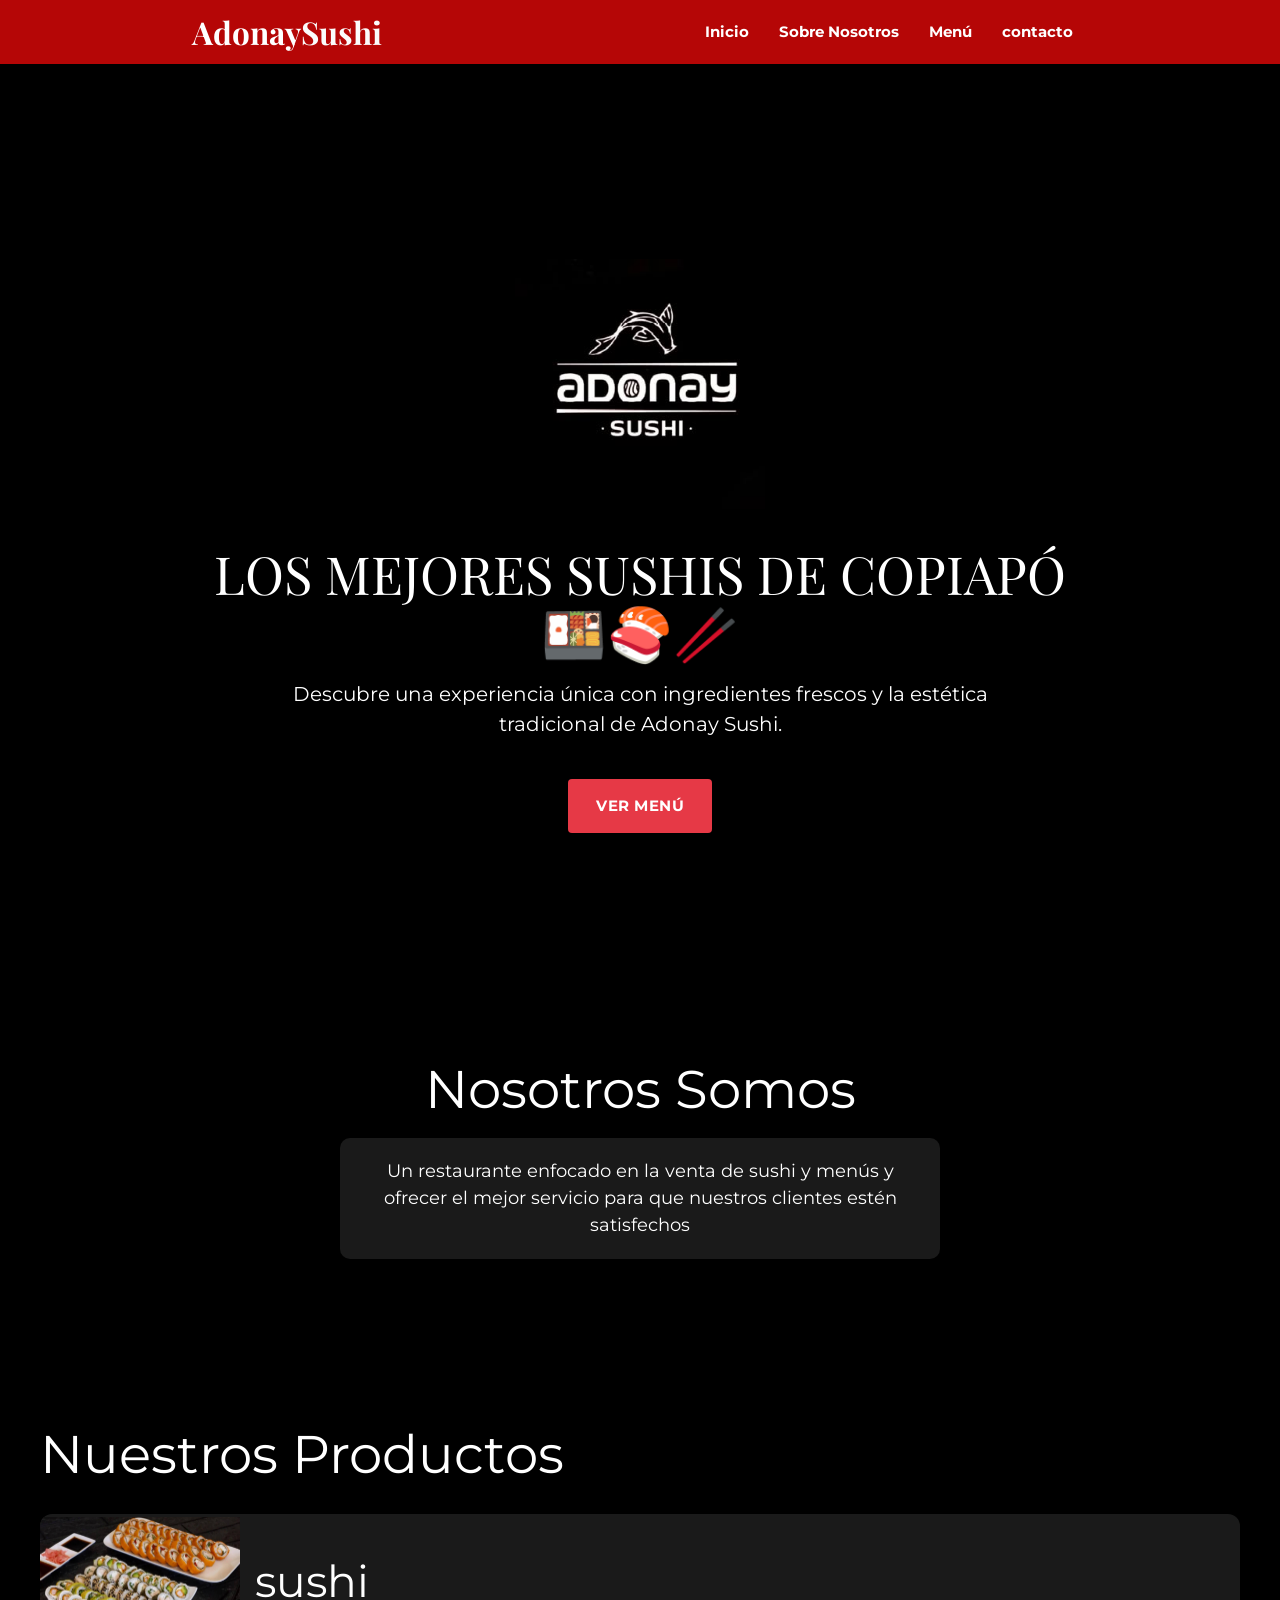
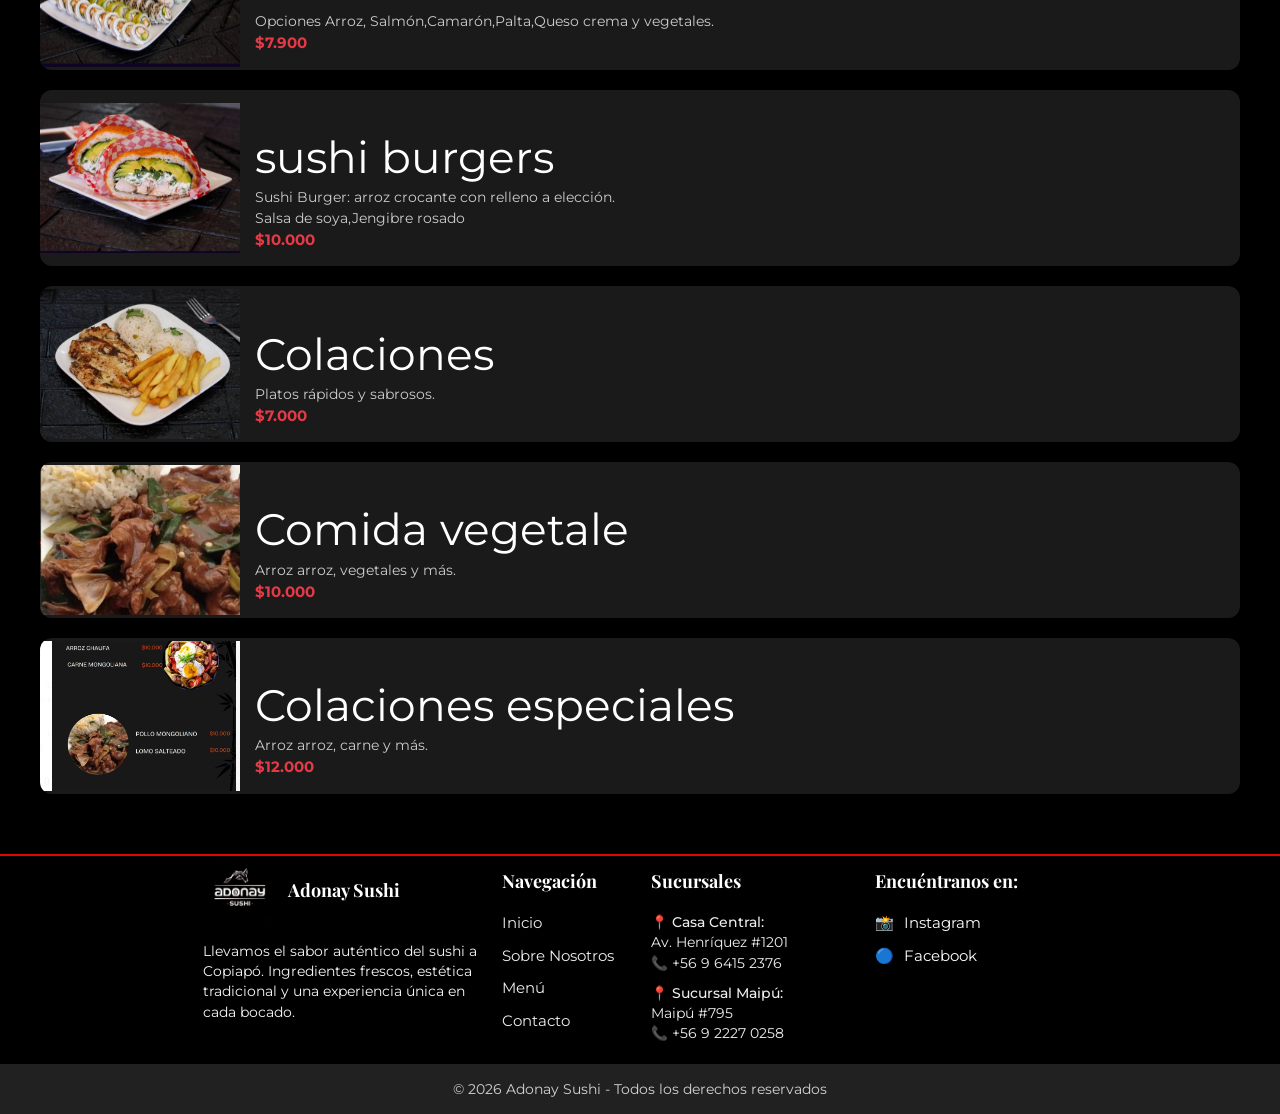
==== index.html @ 64092a62 "Update prices and headings in index.html modificar precio y arreglar imagene" ====
<!DOCTYPE html>
<html lang="es">
<head>
    <meta charset="UTF-8">
    <meta name="viewport" content="width=device-width, initial-scale=1.0">
    <title>Adonay Sushi | Estructura Base Materialize</title>
    <link rel="stylesheet" href="https://cdnjs.cloudflare.com/ajax/libs/materialize/1.0.0/css/materialize.min.css">
    <link href="https://fonts.googleapis.com/css2?family=Montserrat:wght@400;700&family=Playfair+Display:wght@700&display=swap" rel="stylesheet">
    <link rel="stylesheet" href="styles.css">
</head>
<body>


    <header>
        <nav class="negro-adonay">
            <div class="nav-wrapper container">
                <a href="#!" class="brand-logo">Adonay<span>Sushi</span></a>
                <ul id="nav-mobile" class="right hide-on-med-and-down">
                    <li><a href="#inicio">Inicio</a></li>
                    <li><a href="#nosotros">Sobre Nosotros</a></li>
                    <li><a href="#Nuestros Productos">Menú</a></li>
                    <li><a href="#contacto">contacto</a></li>
                </ul>
            </div>
        </nav>
    </header>

    <main>

        <section id="inicio" class="hero-section">
            <div class="container center-align">
                <div class="hero-content">
                    <img src="Logo-banner.jpg" alt="Logo Principal Adonay Sushi" class="hero-logo">
                    <h2 class="white-text">LOS MEJORES SUSHIS DE COPIAPÓ 🍱🍣🥢</h2>
                    <p class="white-text">Descubre una experiencia única con ingredientes frescos y la estética tradicional de Adonay Sushi.</p>
                    <a href="#Nuestros Productos" class="btn-large rojo-adonay">Ver Menú</a>
                </div>
            </div>
</section>
<section id="nosotros">
    <h2>Nosotros Somos</h2>
    <p>
        Un restaurante enfocado en la venta de sushi y menús y ofrecer el mejor servicio 
        para que nuestros clientes estén satisfechos
    </p>
</section>
<section id="Nuestros Productos" class="section"></section>
<section class="menu">
    <h2>Nuestros Productos</h2>

    <article class="card-horizontal">
        <img src="img1.jpeg" alt="sushis y promos"> 
        <div class="info">
            <h3>sushi</h3>
            <p>Opciones Arroz, Salmón,Camarón,Palta,Queso crema y vegetales.</p>   
            <span>$7.900</span>
        </div>
    </article>  
    <article class="card-horizontal">
         <img src="img2.jpeg" alt="sushi burger">

        <div class="info">
            <h3>sushi burgers</h3>
            <p>Sushi Burger: arroz crocante con relleno a elección.</p>
            <p>Salsa de soya,Jengibre rosado</p>
            <span>$10.000</span>
        </div>
    </article> 
    
    
    <article class="card-horizontal">
        <img src="img3.jpeg" alt="Colaciones">
        <div class="info">
            <h3>Colaciones</h3>
            <p>Platos rápidos y sabrosos.</p>
            <span>$7.000</span>
        </div>
    </article>  



    <article class="card-horizontal">
        <img src="img5.jpeg" alt="comida vegetales">
        <div class="info">
            <h3>Comida vegetale </h3>
            <p>Arroz arroz,  vegetales y más.</p>
            <span>$10.000</span>
        </div>
    </article>   
    
    <article class="card-horizontal">
        <img src="img5.png" alt="colacion especial">
        <div class="info">
            <h3>Colaciones especiales</h3>
            <p>Arroz arroz,  carne y más.</p>
            <span>$12.000</span>
        </div>
    </article> 
    
</section>
        <!-- Footer -->
<footer id="contacto" class="page-footer negro-adonay"></footer>
  <footer class="page-footer black">
    <div class="container">
        <div class="row">

            <div class="col l4 s12">
                <div class="footer-logo-container" style="display: flex; align-items: center; margin-bottom: 15px;">
                    <img src="Logo Adonay_Sushi.jpg" alt="Logo Adonay Sushi" class="responsive-img" style="max-height: 70px; margin-right: 15px;">
                    <h5 class="white-text" style="font-family: 'Playfair Display', serif; margin: 0;">Adonay Sushi</h5>
                </div>
                <p class="grey-text text-lighten-4" style="font-family: 'Montserrat', sans-serif; font-size: 0.9rem;">
                    Llevamos el sabor auténtico del sushi a Copiapó. Ingredientes frescos, 
                    estética tradicional y una experiencia única en cada bocado.
                </p>
            </div>


            <div class="col l2 s12">
                <h5 class="white-text" style="font-family: 'Playfair Display', serif;">Navegación</h5>
                <ul style="font-family: 'Montserrat', sans-serif;">
                    <li><a class="grey-text text-lighten-3" href="#inicio">Inicio</a></li>
                    <li><a class="grey-text text-lighten-3" href="#sobre-nosotros">Sobre Nosotros</a></li>
                    <li><a class="grey-text text-lighten-3" href="#Nuestros Productos">Menú</a></li>
                    <li><a class="grey-text text-lighten-3" href="#contacto">Contacto</a></li>
                </ul>
            </div>


            <div class="col l3 s12">
                <h5 class="white-text" style="font-family: 'Playfair Display', serif;">Sucursales</h5>
                <div class="grey-text text-lighten-3" style="font-family: 'Montserrat', sans-serif; font-size: 0.9rem;">
                    <p style="margin-bottom: 10px;">
                        <strong>📍 Casa Central:</strong><br>
                        Av. Henríquez #1201<br>
                        📞 <a href="tel:+56964152376" class="grey-text text-lighten-3">+56 9 6415 2376</a>
                    </p>
                    <p>
                        <strong>📍 Sucursal Maipú:</strong><br>
                        Maipú #795<br>
                        📞 <a href="tel:+56922270258" class="grey-text text-lighten-3">+56 9 2227 0258</a>
                    </p>
                </div>
            </div>

            <div class="col l3 s12">
                <h5 class="white-text" style="font-family: 'Playfair Display', serif;">Encuéntranos en:</h5>
                <div class="social-links-container" style="font-family: 'Montserrat', sans-serif;">
                    <p>
                        <a href="https://www.instagram.com/adonay_sushi/" target="_blank" class="white-text" style="display: flex; align-items: center; margin-bottom: 10px;">
                            <span style="margin-right: 10px;">📸</span> Instagram
                        </a>
                    </p>
                    <p>
                        <a href="https://www.facebook.com/share/14aAZeAS6tL/" target="_blank" class="white-text" style="display: flex; align-items: center;">
                            <span style="margin-right: 10px;">🔵</span> Facebook
                        </a>
                    </p>
                </div>
            </div>
        </div>
    </div>


    <div class="footer-copyright grey darken-4">
        <div class="container center-align" style="font-family: 'Montserrat', sans-serif;">
            © 2026 Adonay Sushi - Todos los derechos reservados
        </div>
    </div>
</footer>

    </main>

    <script src="https://cdnjs.cloudflare.com/ajax/libs/materialize/1.0.0/js/materialize.min.js"></script>
</body>
</html>
---- styles.css ----
* {
    margin: 0;
    padding: 0;
    box-sizing: border-box;
}

body {
    font-family: 'Montserrat', sans-serif;
    background-color: #000000; 
    color: #000000; 
}
 
.negro-adonay {
    background-color: #b50606 !important; 
}

nav .brand-logo {
    font-family: 'Playfair Display', serif;
    font-weight: 700;
    color: #ffffff; 
}

nav .brand-logo span {
    color: #fbfbfb; 
}

nav ul a {
    font-weight: 700;
    transition: color 0.3s ease;
}

nav ul a:hover {
    color: #e63946 !important; 
}

/* banner princi */
.hero-section {
    height: 100vh;
    background: #000000;
    display: flex;
    justify-content: center;
    align-items: center;
    padding-top: 64px;
    
}

.hero-content h2 {
    font-size: 3.5rem;
    margin-bottom: 20px;
    font-family: 'Playfair Display', serif;
    
}

.hero-content p {
    font-size: 1.3rem;
    margin-bottom: 40px;
    max-width: 700px;
    margin-left: auto;
    margin-right: auto;
    
}

.btn-large.rojo-adonay {
    font-weight: bold;
    text-transform: uppercase;
    border-radius: 4px;

    background-color: #e63946 !important;
    border: none;
    box-shadow: 0 4px 6px rgba(0,0,0,0.3);
}

.btn-large.rojo-adonay:hover {
    background-color: #c1121f !important; 
    box-shadow: 0 6px 8px rgba(0,0,0,0.4);
    
}

@media only screen and (max-width: 992px) {
    .hero-content h2 {
        font-size: 2.5rem;
    }
    .hero-content p {
        font-size: 1.1rem;
    }
} 

.menu {
    background: #000;
    padding: 40px;
} 
#nosotros {
    background: #000000;
    padding: 60px 20px;
    text-align: center;
}

#nosotros h2 {
    color: white;
    margin-bottom: 20px;
}

#nosotros p {
    color: white;
    max-width: 600px;
    margin: auto;
    background: #1a1a1a;
    padding: 20px;
    border-radius: 10px; 
    font-size: 1.2rem;
} 


.menu h2 {
    color: white;
    margin-bottom: 30px;
}


.card-horizontal {
    display: flex;
    background: #1a1a1a;
    border-radius: 12px;
    overflow: hidden;
    margin-bottom: 20px;
    align-items: center;
    position: relative;
    transition: 0.3s;
}


.card-horizontal:hover {
    transform: scale(1.02);
}


.card-horizontal img {
    width: 200px;
    height: 150px;
    object-fit: cover;
}


.card-horizontal .info {
    padding: 15px;
    color: white;
    flex: 1;
}


.card-horizontal .info h3 {
    margin-bottom: 5px;
}


.card-horizontal .info p {
    font-size: 14px;
    color: #ccc;
}


.card-horizontal .info span {
    font-weight: bold;
    color: #e63946;
}





@media (max-width: 600px) {
    .card-horizontal {
        flex-direction: column;
        text-align: center;
    }

    .card-horizontal img {
        width: 100%;
        height: auto;
    }
}

 /*  Footer */
   .page-footer {
        padding-top: 0px;
        border-top: 1.5px solid #e40400; 
    }

    .page-footer h5 {
        font-weight: 700;
        margin-bottom: 20px;
        font-size: 1.2rem;
    }

    .page-footer ul li {
        margin-bottom: 10px;
    }

    .footer-copyright {
        padding: 15px 0 !important;
        font-size: 0.9rem;
    }

    .page-footer a:hover {
        color: #e40400 !important;
        transition: 0.3s;
        text-decoration: none;
    }

    /* móviles */
    @media only screen and (max-width: 992px) {
        .page-footer .col {
            text-align: center;
            margin-bottom: 30px;
        }
        .footer-logo-container, .social-links-container a {
            justify-content: center;
        }
        .footer-logo-container img {
            margin-right: 0 !important;
            margin-bottom: 10px;
        }
        .footer-logo-container {
            flex-direction: column;
        }
    }
    @media only screen and (max-width: 600px) {
        .hero-logo {
            max-width: 180px;
        }
    }
.hero-logo {
    max-width: 250px; 
    height: auto;
    margin-bottom: 20px; 
    display: block;
    margin-left: auto;
    margin-right: auto;
}
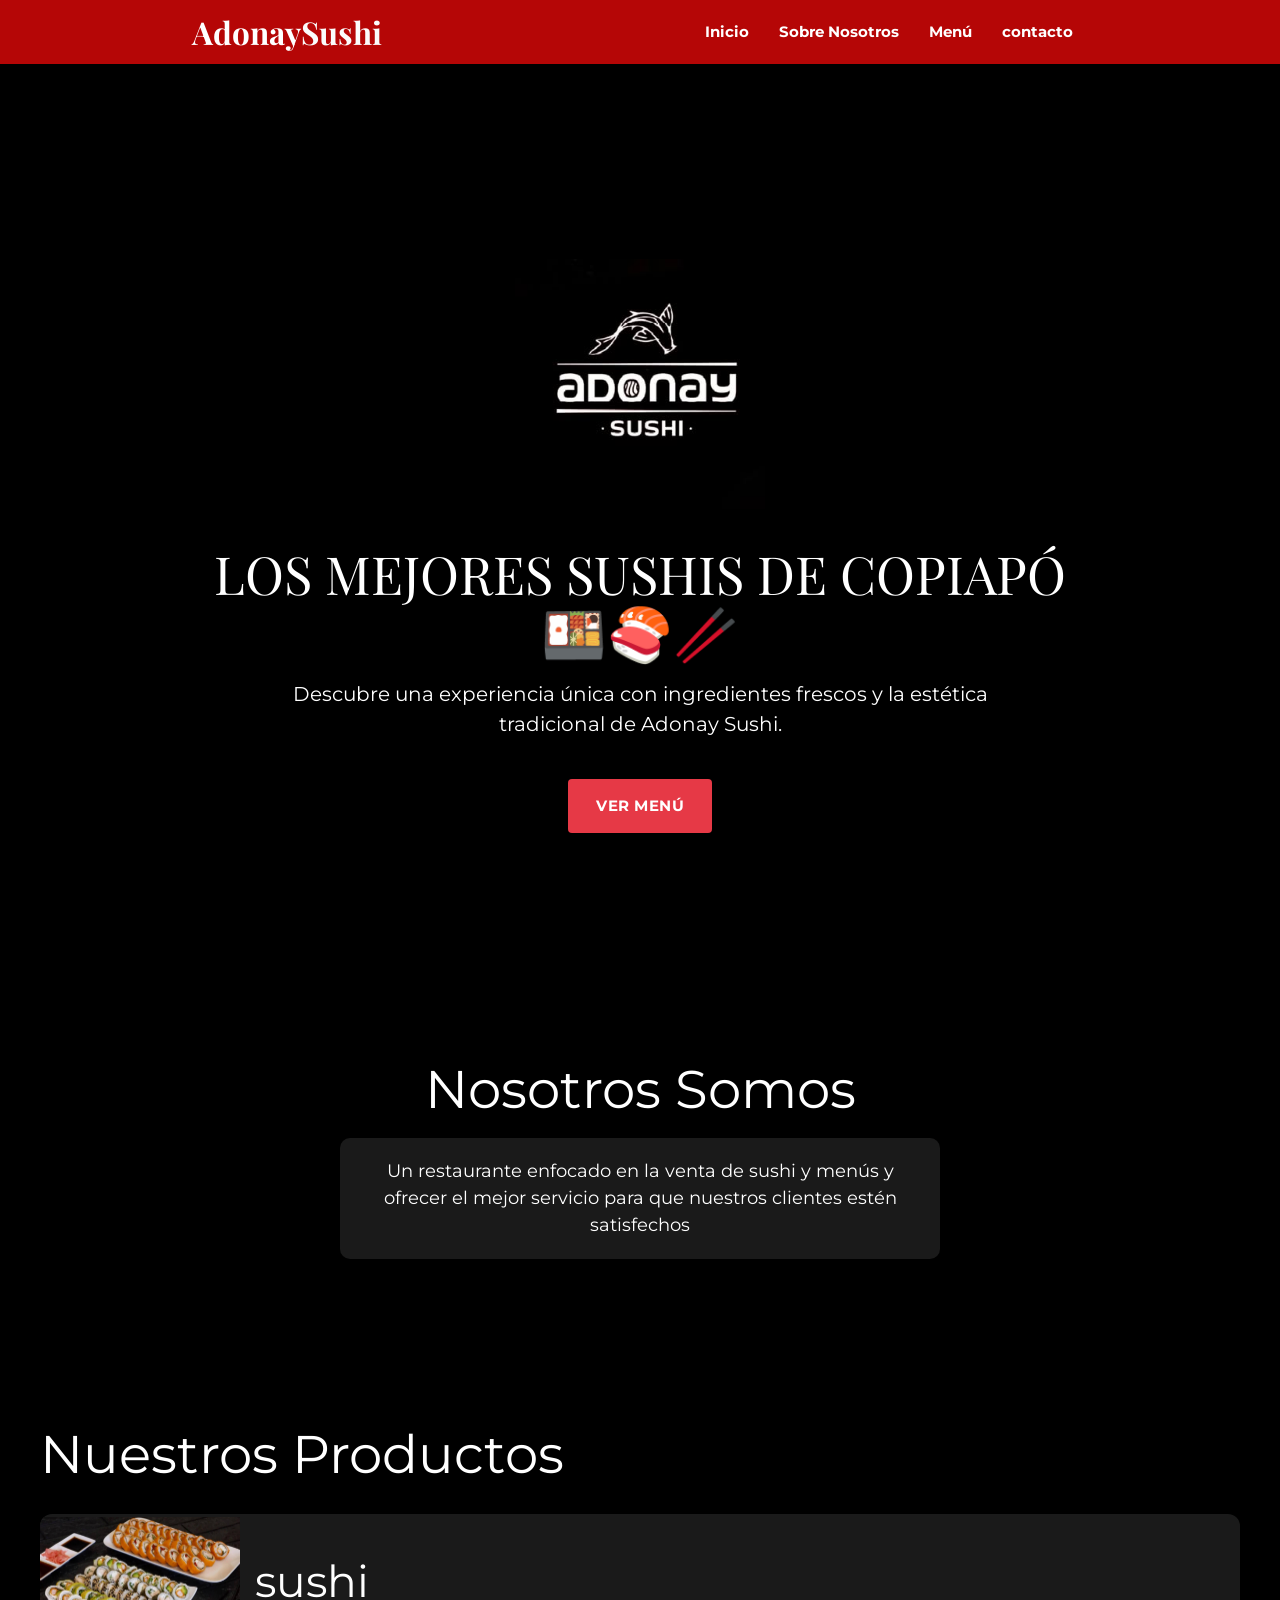
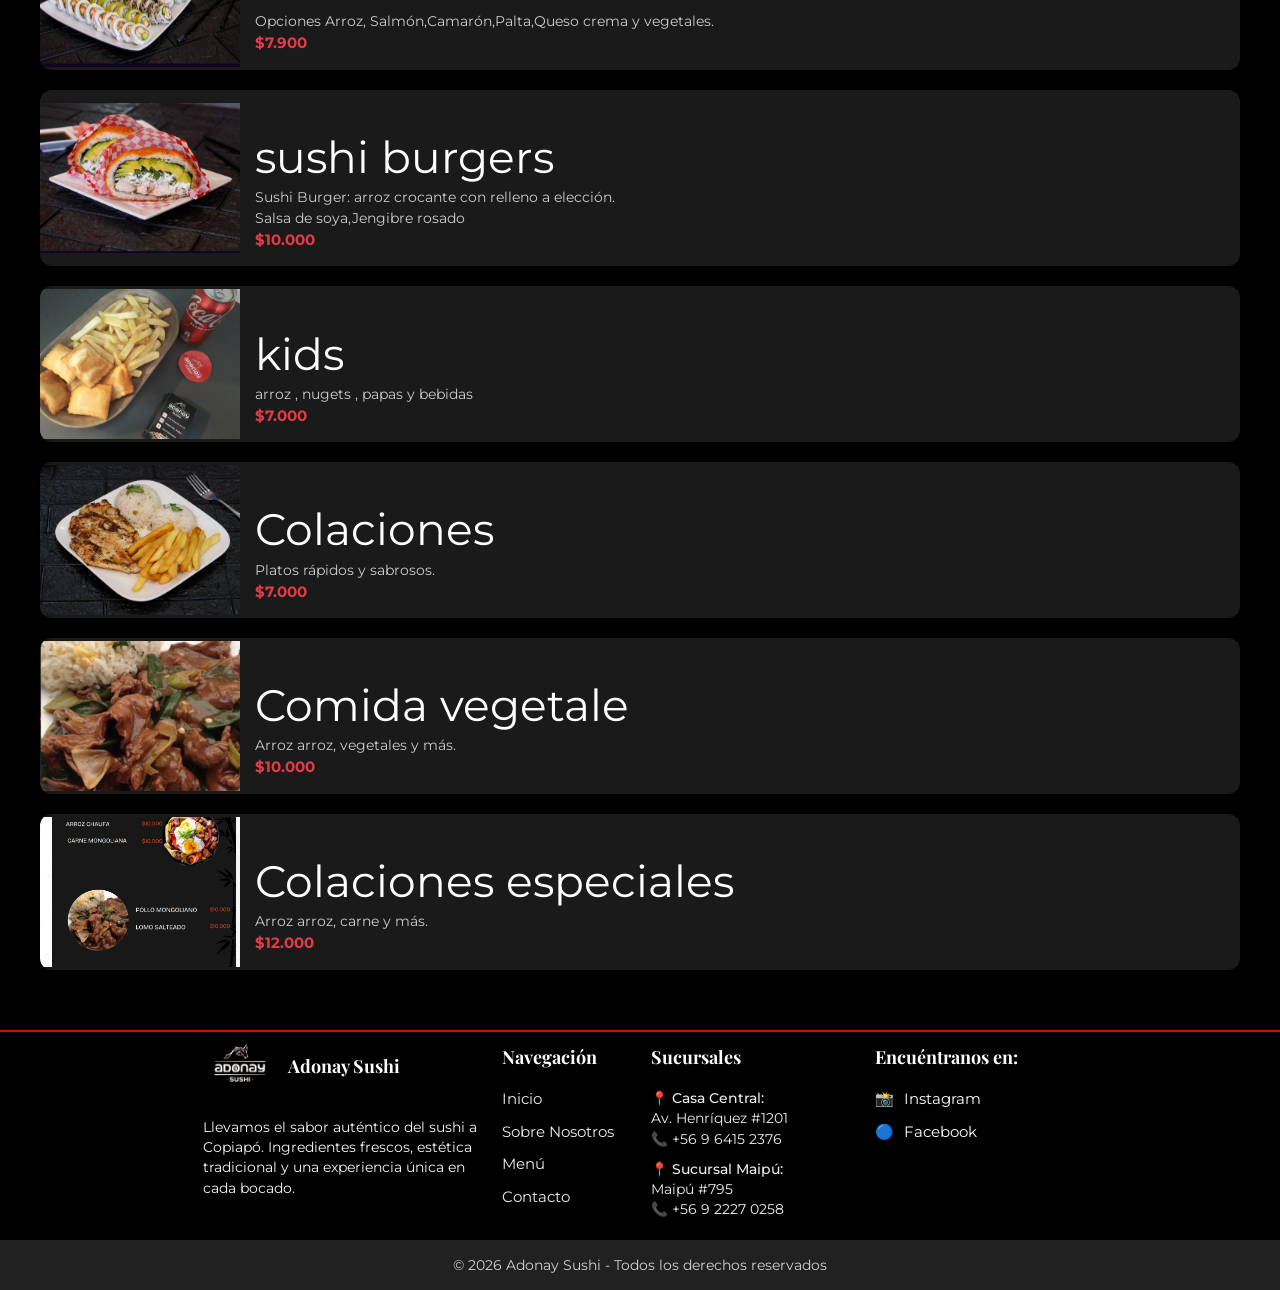
==== commit d587c678: "Add kids meal article to menu in index.html" ====
--- a/index.html
+++ b/index.html
@@ -65,7 +65,15 @@
             <p>Salsa de soya,Jengibre rosado</p>
             <span>$10.000</span>
         </div>
-    </article> 
+    </article>  
+    <article class="card-horizontal">
+        <img src="img4.jpeg" alt="Colaciones kids">
+        <div class="info">
+            <h3>kids</h3>
+            <p>arroz , nugets , papas y bebidas</p>
+            <span>$7.000</span>
+        </div>
+    </article>
     
     
     <article class="card-horizontal">
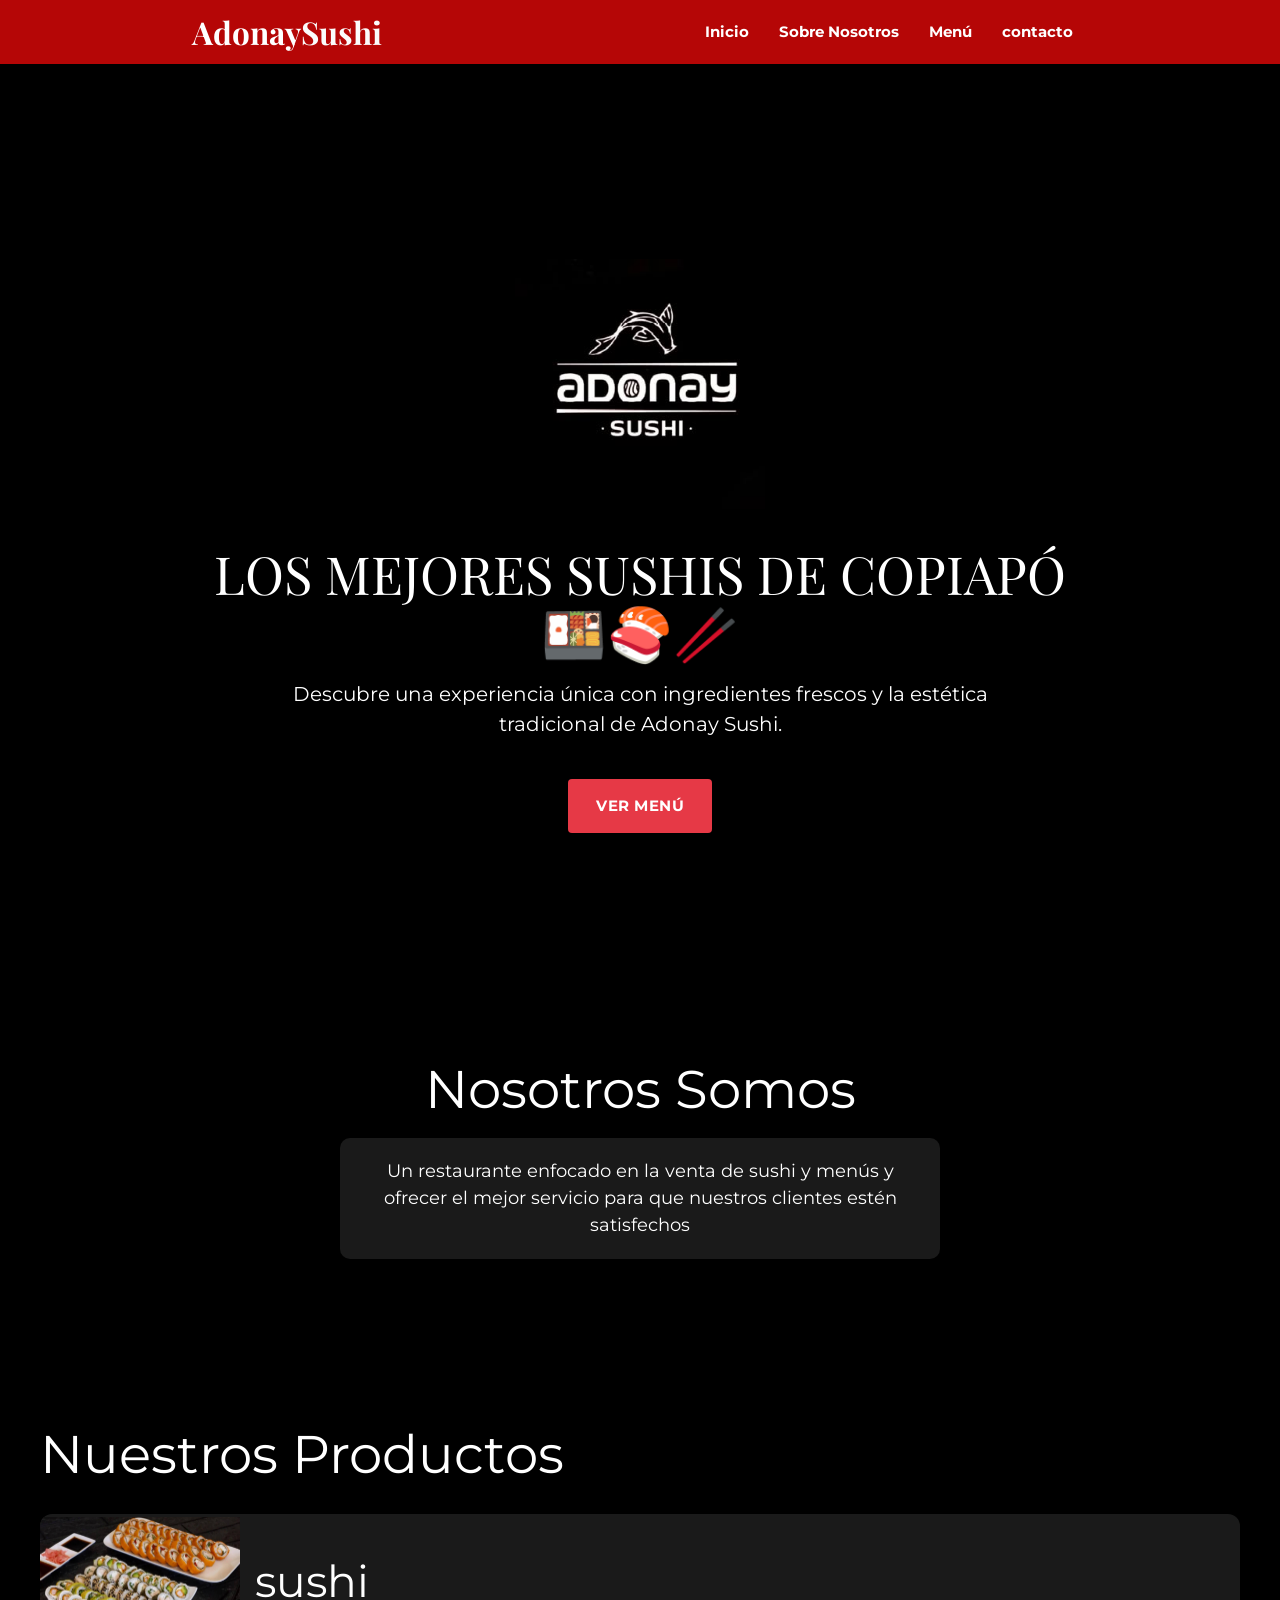
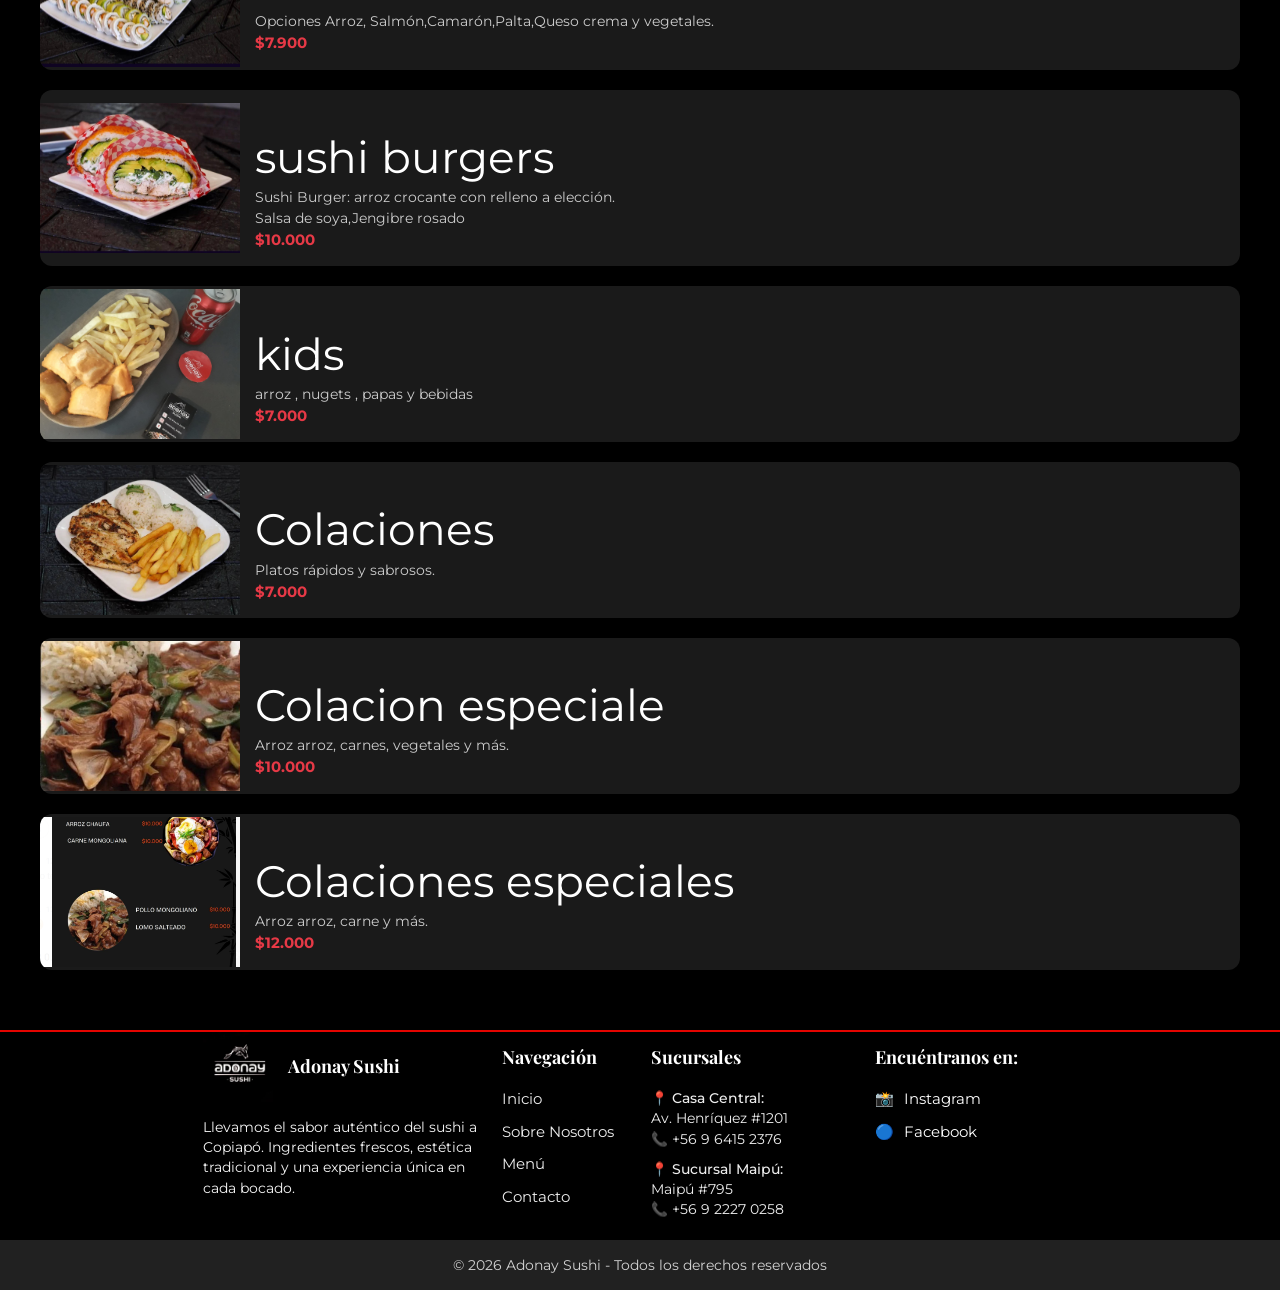
==== commit cb92d0fe: "Update index.html" ====
--- a/index.html
+++ b/index.html
@@ -88,10 +88,10 @@
 
 
     <article class="card-horizontal">
-        <img src="img5.jpeg" alt="comida vegetales">
+        <img src="img5.jpeg" alt="colacion especiales">
         <div class="info">
-            <h3>Comida vegetale </h3>
-            <p>Arroz arroz,  vegetales y más.</p>
+            <h3>Colacion especiale</h3>
+            <p>Arroz arroz, carnes, vegetales y más.</p>
             <span>$10.000</span>
         </div>
     </article>   
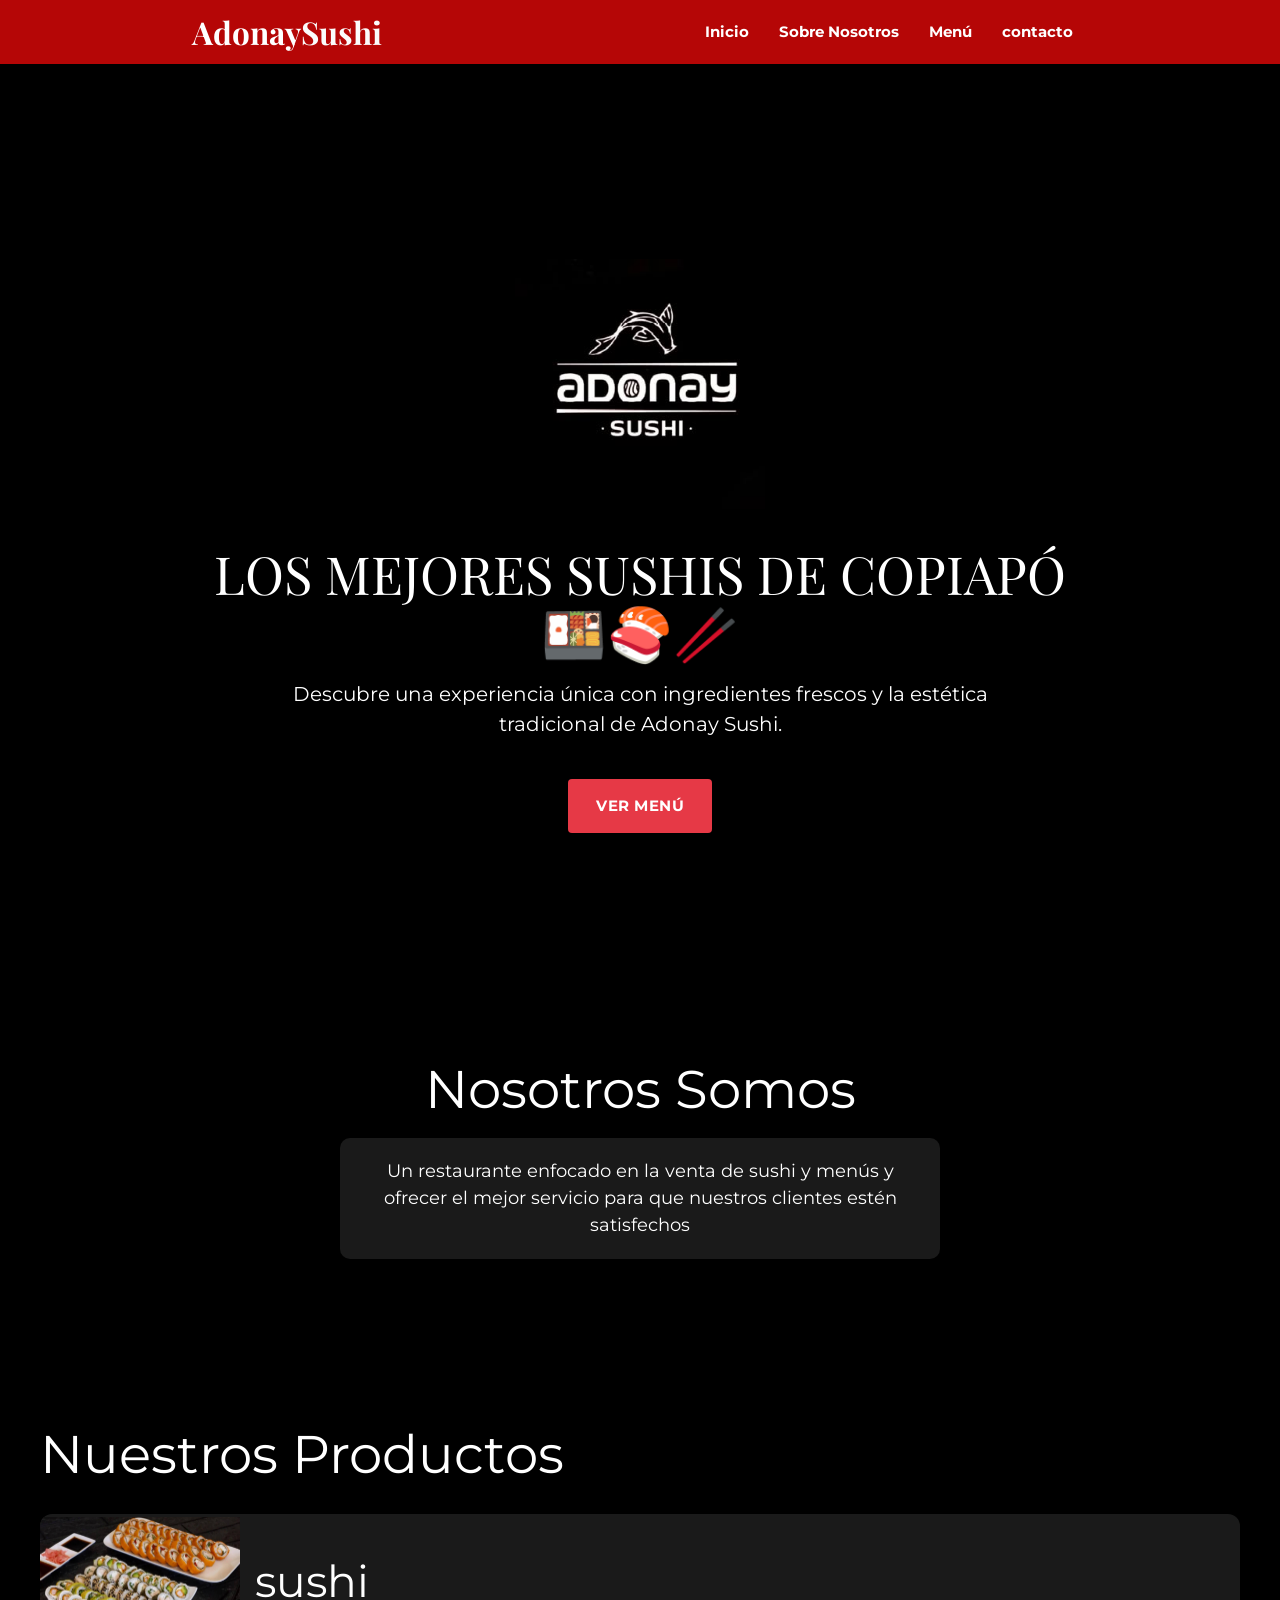
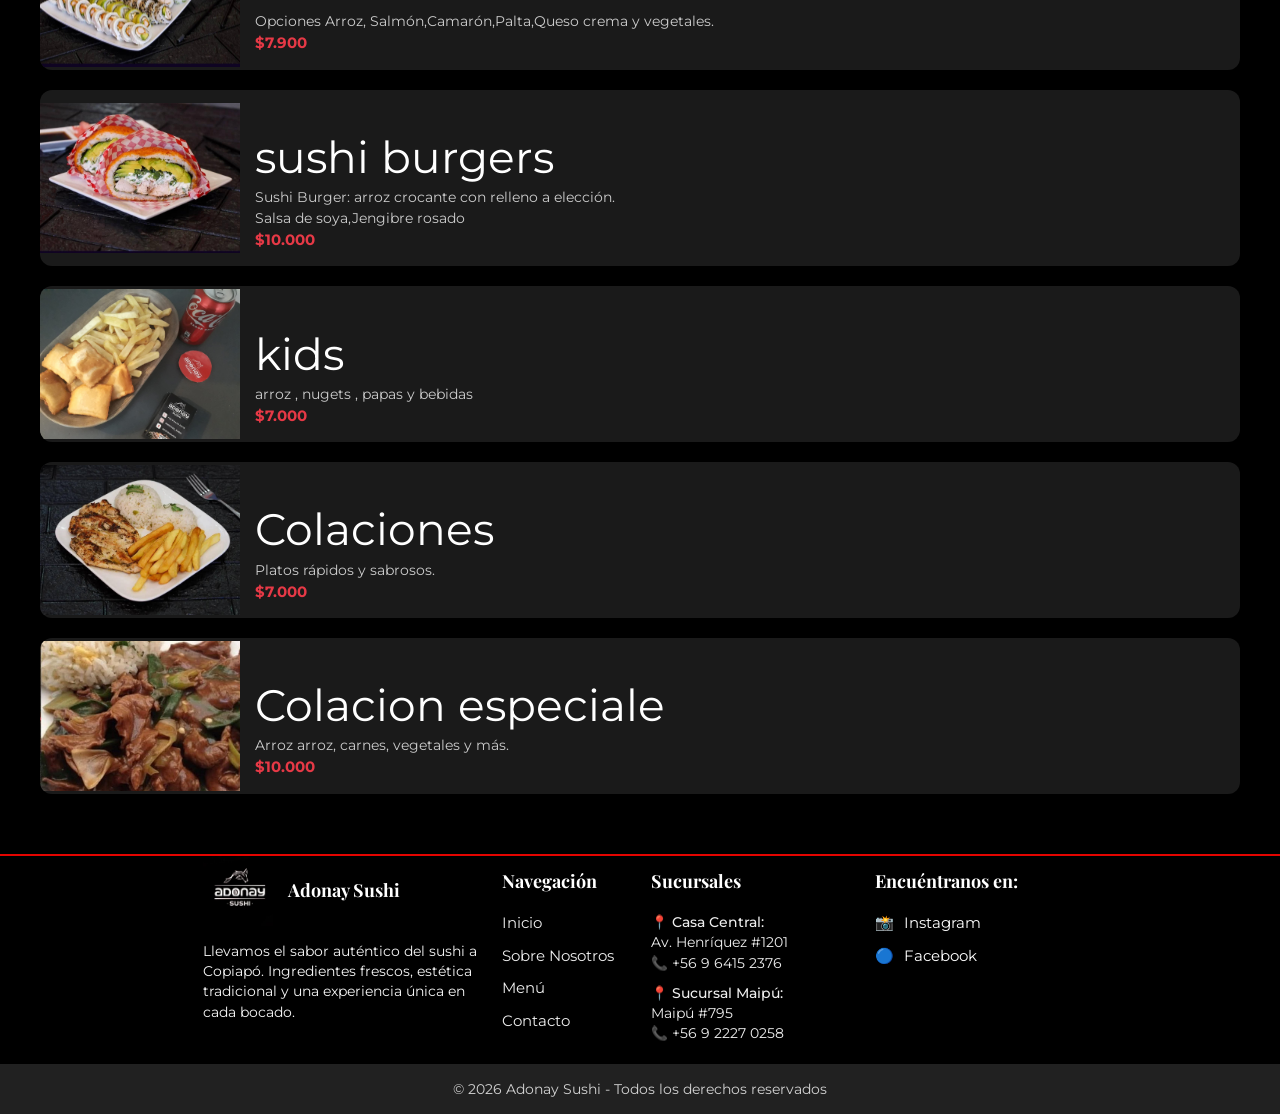
==== commit 095b9658: "Update index.html" ====
--- a/index.html
+++ b/index.html
@@ -96,14 +96,7 @@
         </div>
     </article>   
     
-    <article class="card-horizontal">
-        <img src="img5.png" alt="colacion especial">
-        <div class="info">
-            <h3>Colaciones especiales</h3>
-            <p>Arroz arroz,  carne y más.</p>
-            <span>$12.000</span>
-        </div>
-    </article> 
+   
     
 </section>
         <!-- Footer -->
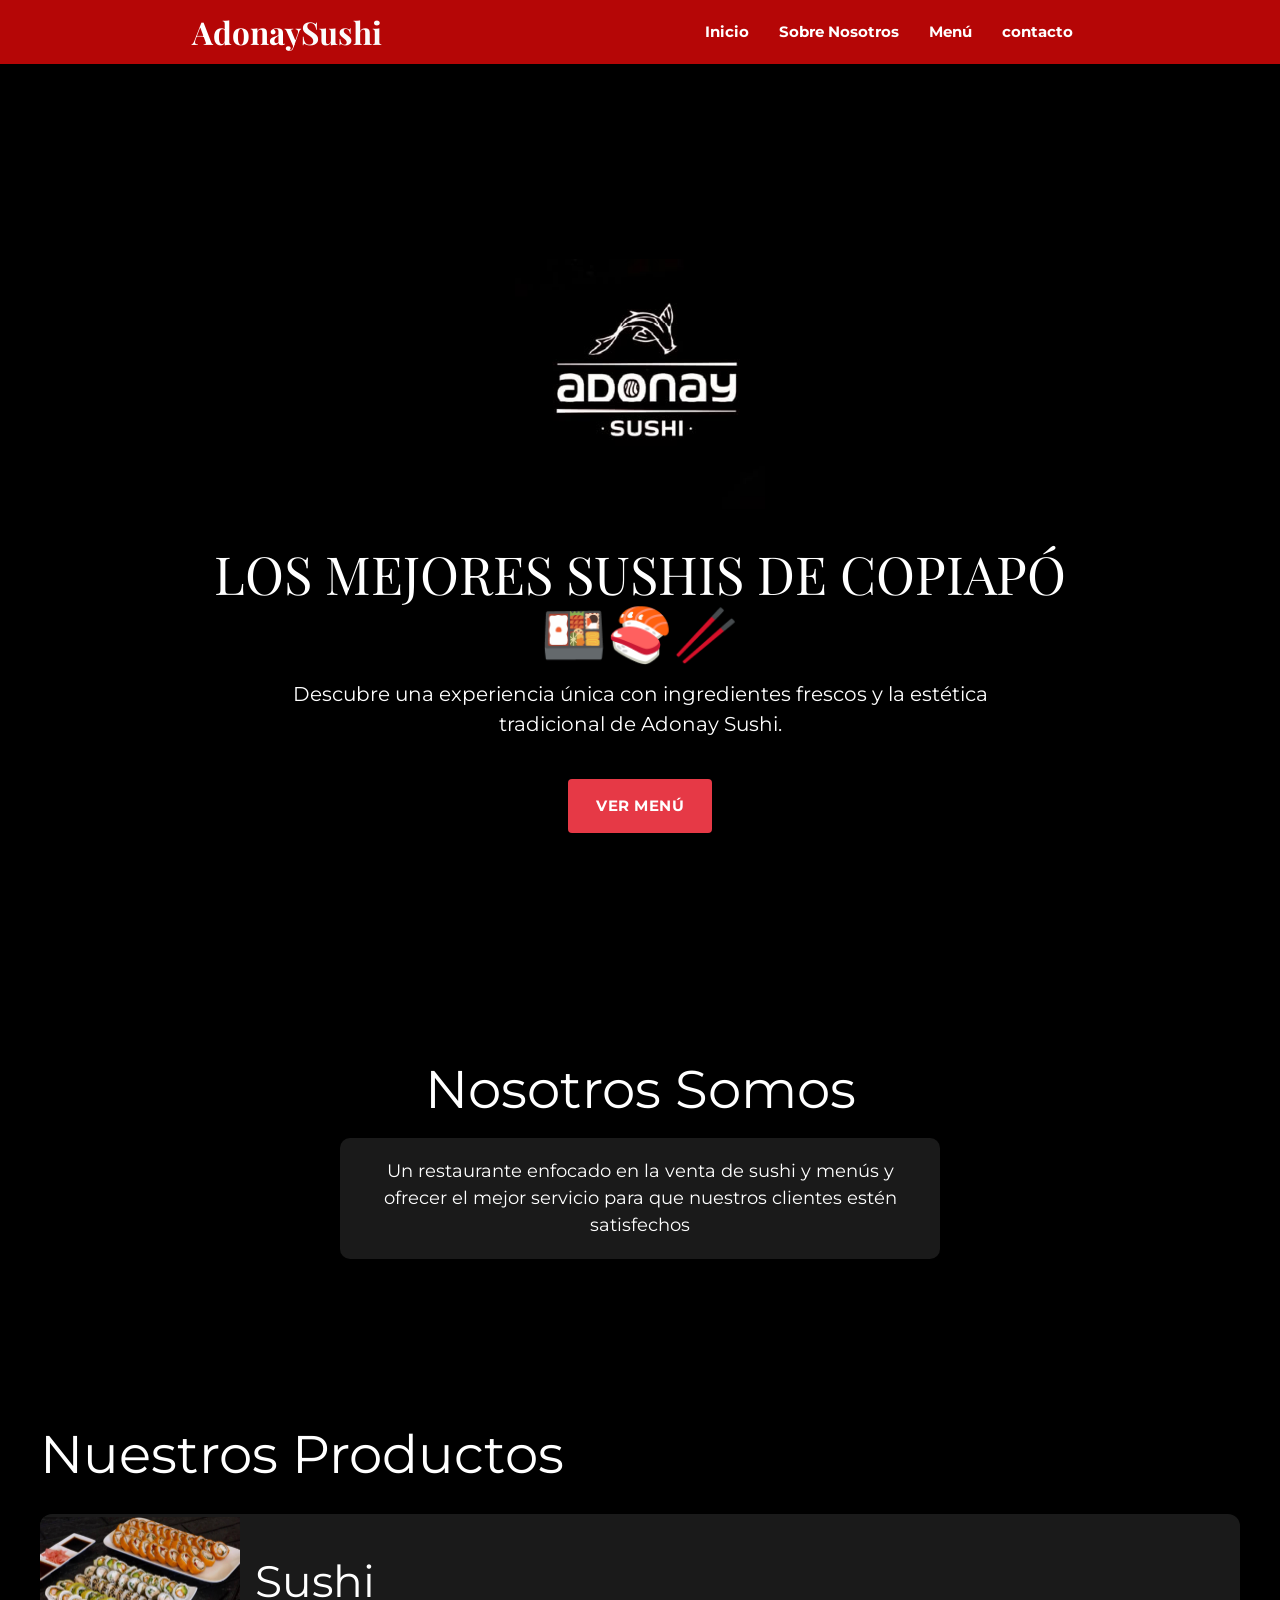
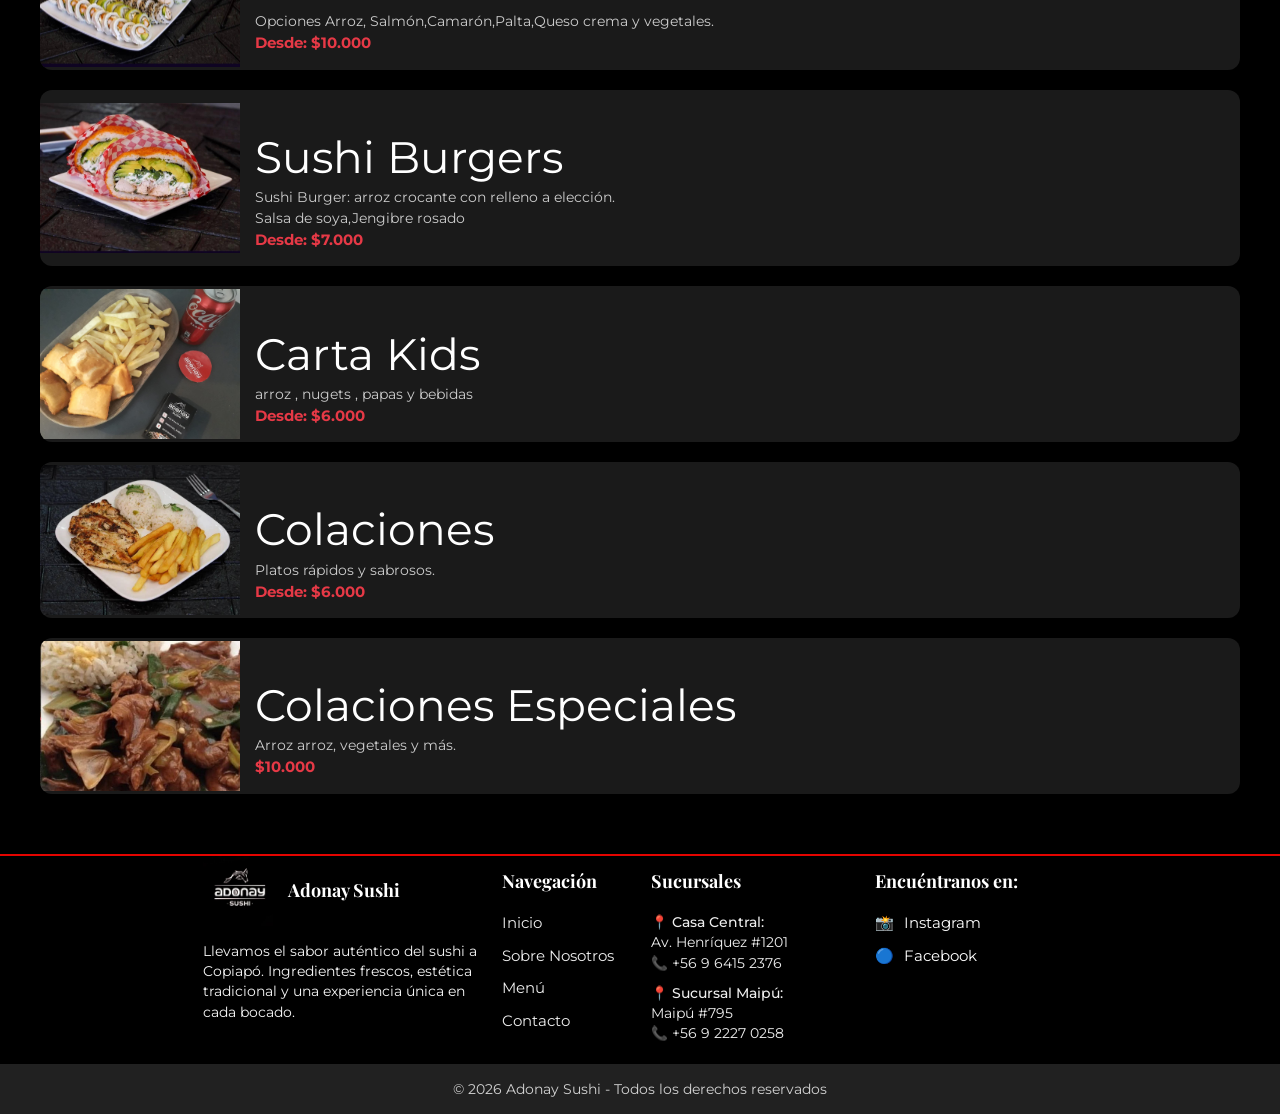
==== commit 7b7380f5: "arreglos menu se realizaron unos ajustes en el apartado de menu ,el cual era correspondiente a mi co" ====
--- a/index.html
+++ b/index.html
@@ -51,27 +51,27 @@
     <article class="card-horizontal">
         <img src="img1.jpeg" alt="sushis y promos"> 
         <div class="info">
-            <h3>sushi</h3>
+            <h3>Sushi</h3>
             <p>Opciones Arroz, Salmón,Camarón,Palta,Queso crema y vegetales.</p>   
-            <span>$7.900</span>
+            <span> Desde: $10.000</span>
         </div>
     </article>  
     <article class="card-horizontal">
          <img src="img2.jpeg" alt="sushi burger">
 
         <div class="info">
-            <h3>sushi burgers</h3>
+            <h3>Sushi Burgers</h3>
             <p>Sushi Burger: arroz crocante con relleno a elección.</p>
             <p>Salsa de soya,Jengibre rosado</p>
-            <span>$10.000</span>
+            <span>Desde: $7.000</span>
         </div>
     </article>  
     <article class="card-horizontal">
         <img src="img4.jpeg" alt="Colaciones kids">
         <div class="info">
-            <h3>kids</h3>
+            <h3> Carta Kids</h3>
             <p>arroz , nugets , papas y bebidas</p>
-            <span>$7.000</span>
+            <span> Desde: $6.000</span>
         </div>
     </article>
     
@@ -81,23 +81,20 @@
         <div class="info">
             <h3>Colaciones</h3>
             <p>Platos rápidos y sabrosos.</p>
-            <span>$7.000</span>
+            <span>Desde: $6.000</span>
         </div>
     </article>  
 
 
 
     <article class="card-horizontal">
-        <img src="img5.jpeg" alt="colacion especiales">
+        <img src="img5.jpeg" alt="comida vegetales">
         <div class="info">
-            <h3>Colacion especiale</h3>
-            <p>Arroz arroz, carnes, vegetales y más.</p>
+            <h3>Colaciones Especiales </h3>
+            <p>Arroz arroz,  vegetales y más.</p>
             <span>$10.000</span>
         </div>
     </article>   
-    
-   
-    
 </section>
         <!-- Footer -->
 <footer id="contacto" class="page-footer negro-adonay"></footer>
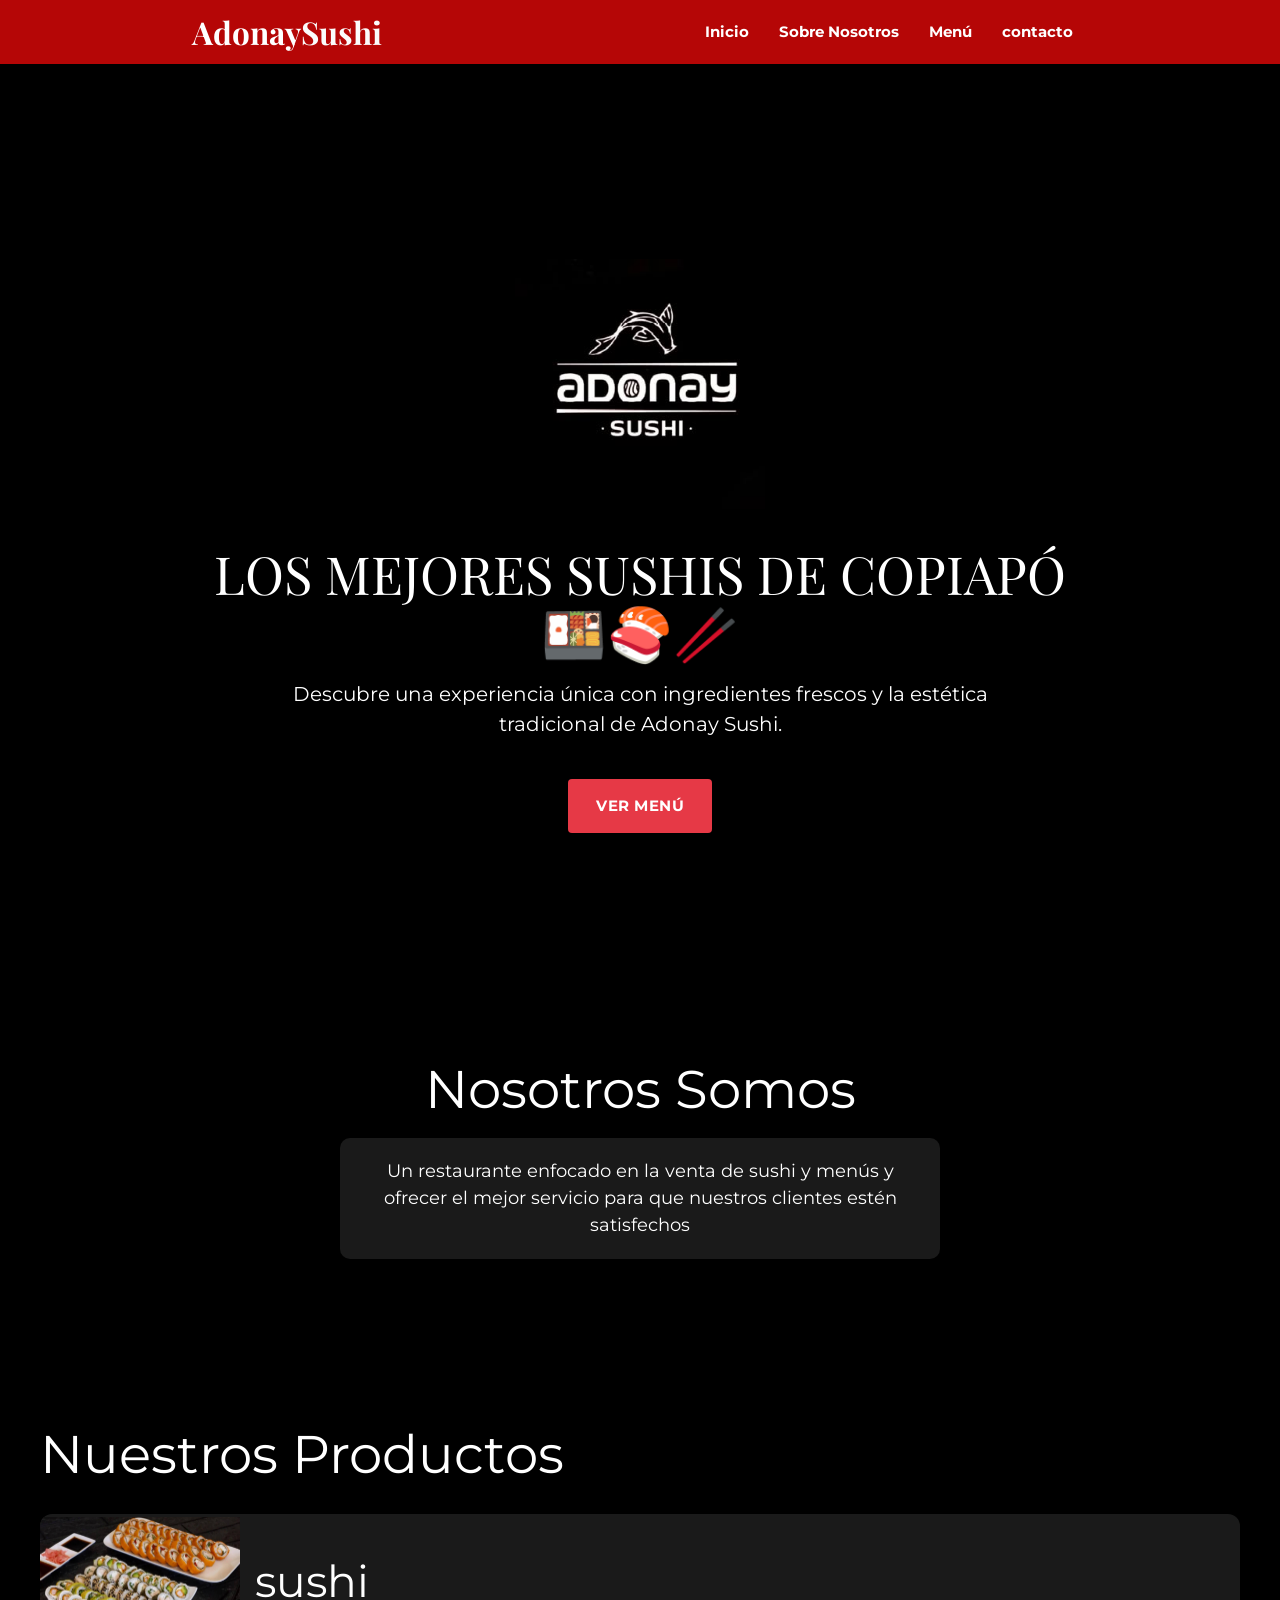
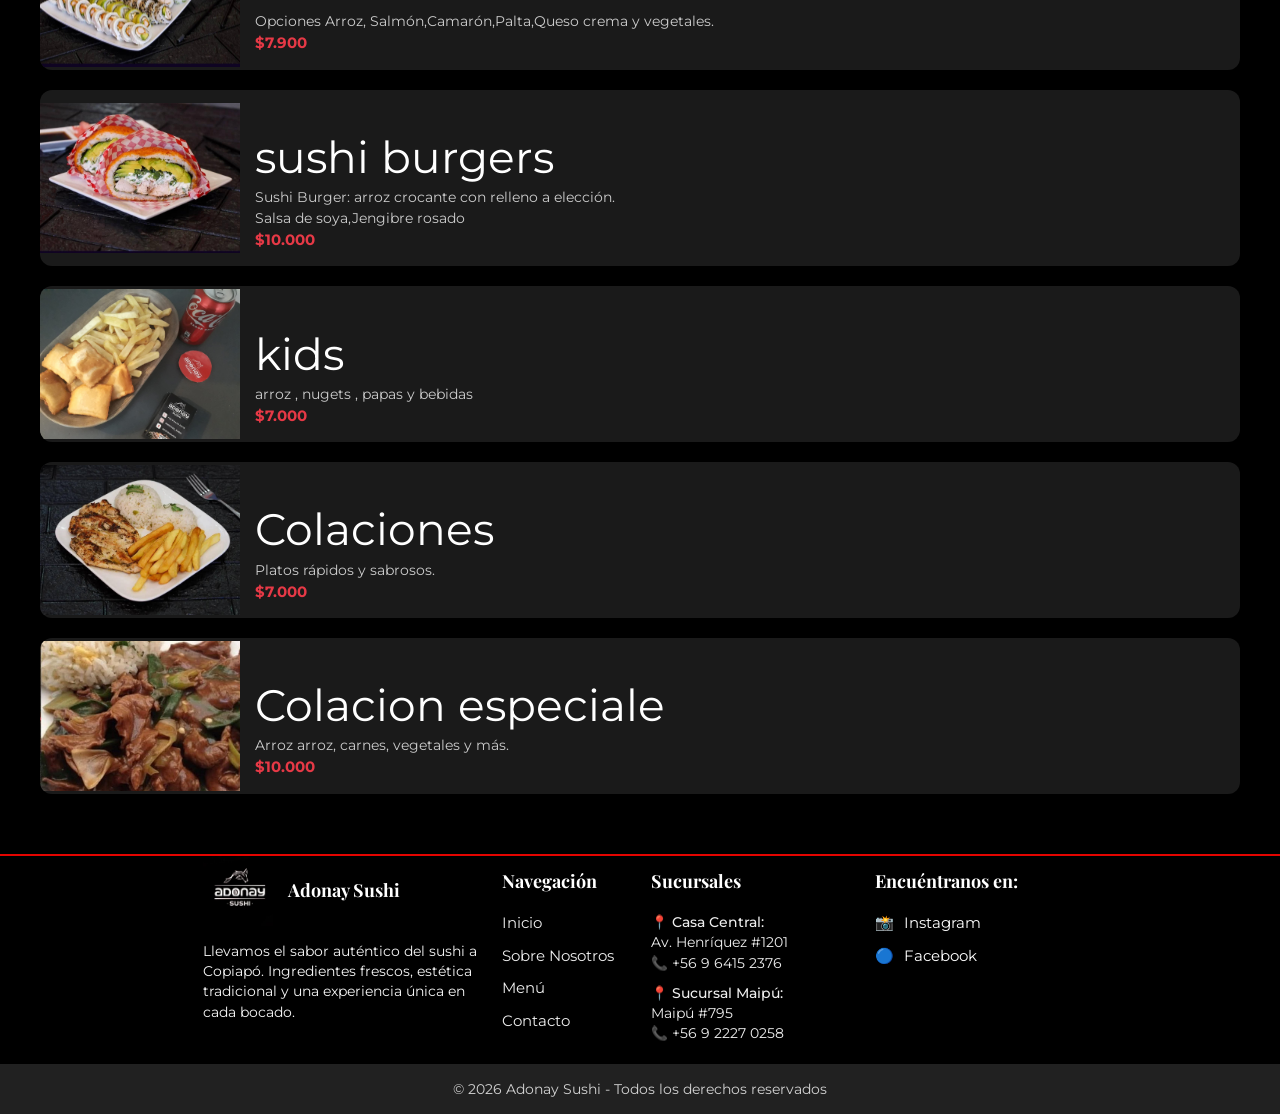
==== commit 19b8931c: "Merge branch 'main' of https://github.com/maximo-git/Adonay-Sushi-Front-End-evaluacion" ====
--- a/index.html
+++ b/index.html
@@ -51,27 +51,27 @@
     <article class="card-horizontal">
         <img src="img1.jpeg" alt="sushis y promos"> 
         <div class="info">
-            <h3>Sushi</h3>
+            <h3>sushi</h3>
             <p>Opciones Arroz, Salmón,Camarón,Palta,Queso crema y vegetales.</p>   
-            <span> Desde: $10.000</span>
+            <span>$7.900</span>
         </div>
     </article>  
     <article class="card-horizontal">
          <img src="img2.jpeg" alt="sushi burger">
 
         <div class="info">
-            <h3>Sushi Burgers</h3>
+            <h3>sushi burgers</h3>
             <p>Sushi Burger: arroz crocante con relleno a elección.</p>
             <p>Salsa de soya,Jengibre rosado</p>
-            <span>Desde: $7.000</span>
+            <span>$10.000</span>
         </div>
     </article>  
     <article class="card-horizontal">
         <img src="img4.jpeg" alt="Colaciones kids">
         <div class="info">
-            <h3> Carta Kids</h3>
+            <h3>kids</h3>
             <p>arroz , nugets , papas y bebidas</p>
-            <span> Desde: $6.000</span>
+            <span>$7.000</span>
         </div>
     </article>
     
@@ -81,20 +81,23 @@
         <div class="info">
             <h3>Colaciones</h3>
             <p>Platos rápidos y sabrosos.</p>
-            <span>Desde: $6.000</span>
+            <span>$7.000</span>
         </div>
     </article>  
 
 
 
     <article class="card-horizontal">
-        <img src="img5.jpeg" alt="comida vegetales">
+        <img src="img5.jpeg" alt="colacion especiales">
         <div class="info">
-            <h3>Colaciones Especiales </h3>
-            <p>Arroz arroz,  vegetales y más.</p>
+            <h3>Colacion especiale</h3>
+            <p>Arroz arroz, carnes, vegetales y más.</p>
             <span>$10.000</span>
         </div>
     </article>   
+    
+   
+    
 </section>
         <!-- Footer -->
 <footer id="contacto" class="page-footer negro-adonay"></footer>
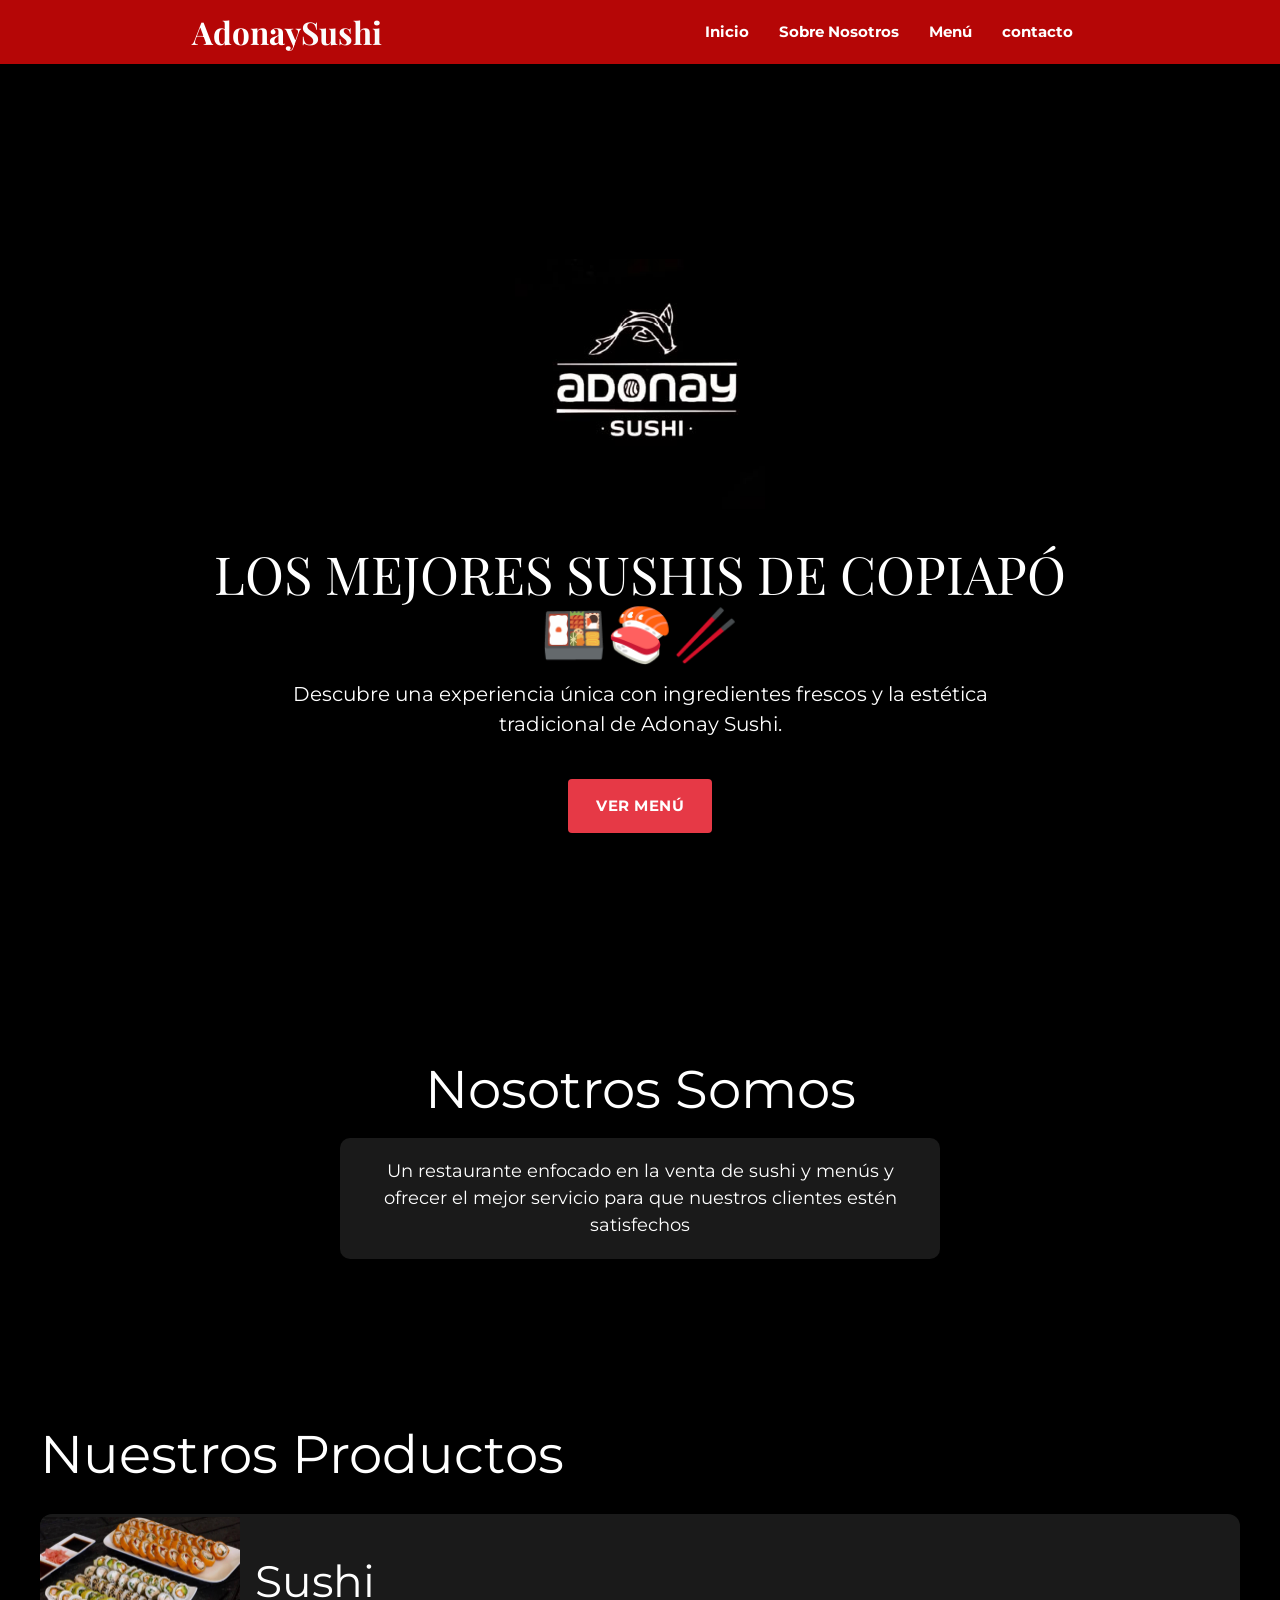
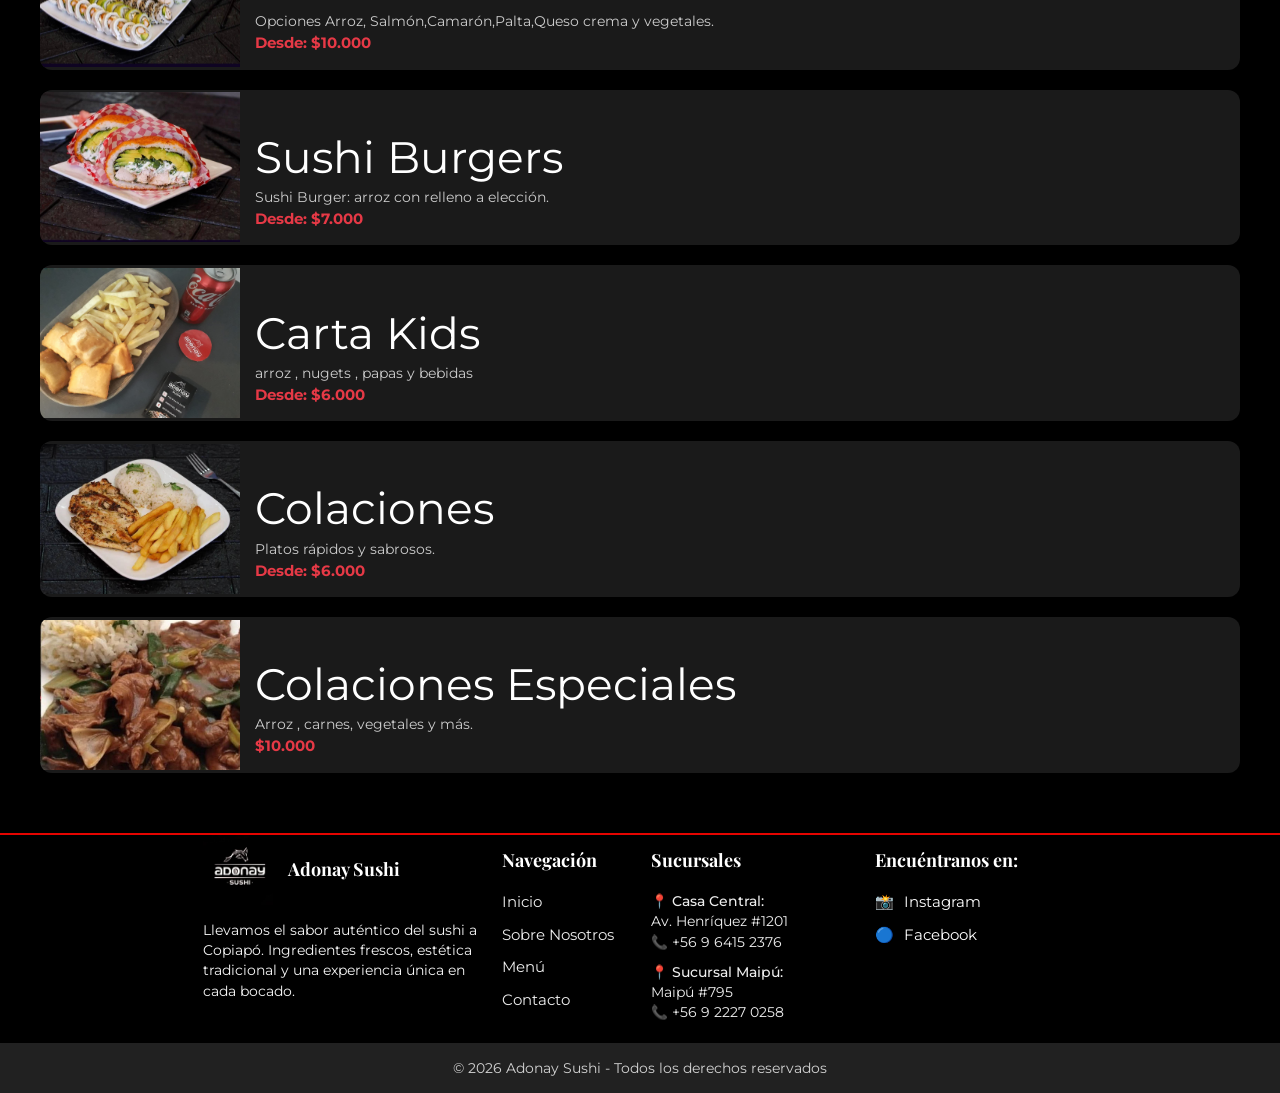
==== commit 4162cdb3: ". se realizaron unos ajustes en el apartado de menu ,el cual era correspondiente a mi compañero ya q" ====
--- a/index.html
+++ b/index.html
@@ -51,27 +51,26 @@
     <article class="card-horizontal">
         <img src="img1.jpeg" alt="sushis y promos"> 
         <div class="info">
-            <h3>sushi</h3>
+            <h3>Sushi</h3>
             <p>Opciones Arroz, Salmón,Camarón,Palta,Queso crema y vegetales.</p>   
-            <span>$7.900</span>
+            <span>Desde: $10.000</span>
         </div>
     </article>  
     <article class="card-horizontal">
          <img src="img2.jpeg" alt="sushi burger">
 
         <div class="info">
-            <h3>sushi burgers</h3>
-            <p>Sushi Burger: arroz crocante con relleno a elección.</p>
-            <p>Salsa de soya,Jengibre rosado</p>
-            <span>$10.000</span>
+            <h3>Sushi Burgers</h3>
+            <p>Sushi Burger: arroz con relleno a elección.</p>
+            <span>Desde: $7.000</span>
         </div>
     </article>  
     <article class="card-horizontal">
         <img src="img4.jpeg" alt="Colaciones kids">
         <div class="info">
-            <h3>kids</h3>
+            <h3>Carta Kids</h3>
             <p>arroz , nugets , papas y bebidas</p>
-            <span>$7.000</span>
+            <span>Desde: $6.000</span>
         </div>
     </article>
     
@@ -81,7 +80,7 @@
         <div class="info">
             <h3>Colaciones</h3>
             <p>Platos rápidos y sabrosos.</p>
-            <span>$7.000</span>
+            <span>Desde: $6.000</span>
         </div>
     </article>  
 
@@ -90,8 +89,8 @@
     <article class="card-horizontal">
         <img src="img5.jpeg" alt="colacion especiales">
         <div class="info">
-            <h3>Colacion especiale</h3>
-            <p>Arroz arroz, carnes, vegetales y más.</p>
+            <h3>Colaciones Especiales</h3>
+            <p>Arroz , carnes, vegetales y más.</p>
             <span>$10.000</span>
         </div>
     </article>   
